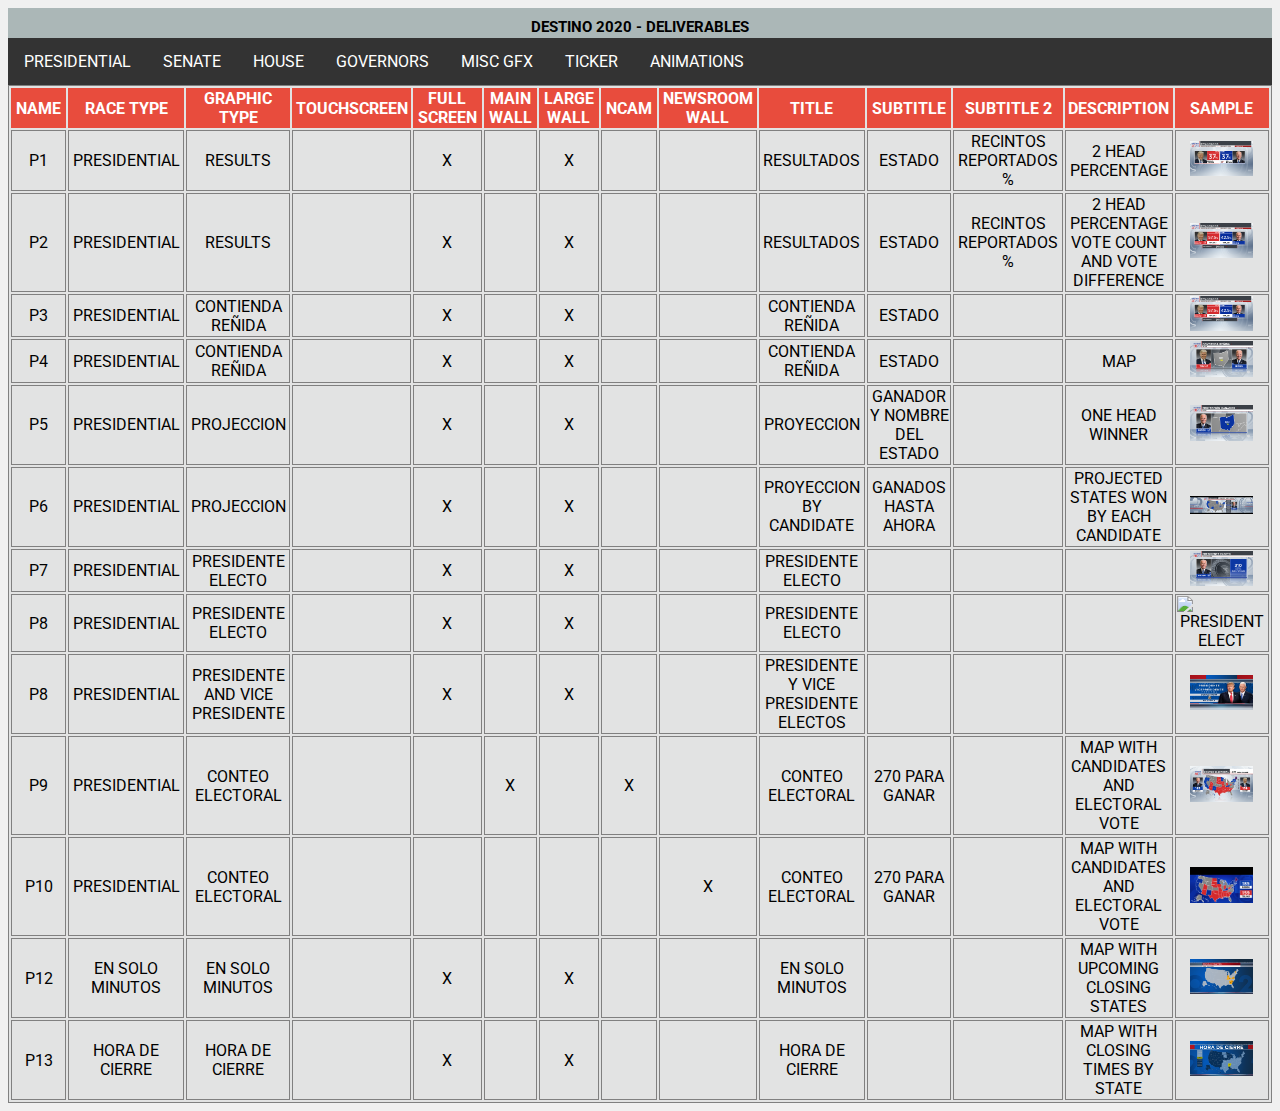
==== index.html @ 71d50ac9 "Add files via upload" ====
<!DOCTYPE html>

<html lang="en">

<head>
<link rel="stylesheet" type="text/css" href="style_sch.css">
<link href="https://fonts.googleapis.com/css?family=Roboto&display=swap" rel="stylesheet">
<meta charset="UTF-8">
<meta name="viewport" content="width=device-width, initial-scale=1">
<script src="https://ajax.googleapis.com/ajax/libs/jquery/2.1.1/jquery.min.js"></script>
<title>Destino Deliverables</title>

</head>

<body>
<header>
<h1>DESTINO 2020 - DELIVERABLES</h1>
</header>
<div>
<nav>
<ul>
<li><a class="active" href="index.html">PRESIDENTIAL</a></li>
<li><a href="senate.html">SENATE</a></li>
<li><a href="house.html">HOUSE</a></li>
<li><a href="gobernors.html">GOVERNORS</a></li>
<li><a href="propositions.html">MISC GFX</a></li>
<li><a href="ticker.html">TICKER</a></li>
<li><a href="animations.html">ANIMATIONS</a></li>
</ul>
</nav>
</div>

<table>
 <tr>
    <th>NAME</th>
    <th>RACE TYPE</th>
    <th>GRAPHIC TYPE</th>
    <th>TOUCHSCREEN</th>
    <th>FULL SCREEN</th>
    <th>MAIN WALL</th>
    <th>LARGE WALL</th>
    <th>NCAM</th>
	<th>NEWSROOM WALL</th>
	<th>TITLE</th>
	<th>SUBTITLE</th>
	<th>SUBTITLE 2</th>
	<th>DESCRIPTION</th>
	<th>SAMPLE</th>
 </tr>
       
<tr class="">
    <td>P1</td>
    <td>PRESIDENTIAL</td>
	<td>RESULTS</td>
	<td></td>
	<td>X</td>
	<td></td>
	<td>X</td>
	<td></td>
	<td></td>
	<td>RESULTADOS</td>
	<td>ESTADO</td>
	<td>RECINTOS REPORTADOS %</td>
	<td>2 HEAD PERCENTAGE</td>
	<td><img id="myImg" class = "myImg" src="images/PRESIDENTIAL/D20-FS-VOTE-PERCENTAGE-PRES.png" alt="PRESIDENTIAL RESULTS PERCENTAGES" style="width:70%;max-width:200px"></td>
</tr>

<tr class="">
    <td>P2</td>
    <td>PRESIDENTIAL</td>
	<td>RESULTS</td>
	<td></td>
	<td>X</td>
	<td></td>
	<td>X</td>
	<td></td>
	<td></td>
	<td>RESULTADOS</td>
	<td>ESTADO</td>
	<td>RECINTOS REPORTADOS %</td>
	<td>2 HEAD PERCENTAGE VOTE COUNT AND VOTE DIFFERENCE</td>
	<td><img id="myImg" class = "myImg" src="images/PRESIDENTIAL/D20-FS-VOTE-DIFFERENTIAL-PRES.png" alt="PRESIDENTIAL RESULTS VOTE DIFFERENCE" style="width:70%;max-width:200px"></td>
</tr>


<tr class="">
    <td>P3</td>
    <td>PRESIDENTIAL</td>
	<td>CONTIENDA REÑIDA</td>
	<td></td>
	<td>X</td>
	<td></td>
	<td>X</td>
	<td></td>
	<td></td>
	<td>CONTIENDA REÑIDA</td>
	<td>ESTADO</td>
	<td></td>
	<td></td>
	<td><img id="myImg" class = "myImg" src="images/PRESIDENTIAL/D20-FS-VOTE-DIFFERENTIAL-PRES.png" alt="CONTIENDA REÑIDA" style="width:70%;max-width:200px"></td>
</tr>
<tr class="">
    <td>P4</td>
    <td>PRESIDENTIAL</td>
	<td>CONTIENDA REÑIDA</td>
	<td></td>
	<td>X</td>
	<td></td>
	<td>X</td>
	<td></td>
	<td></td>
	<td>CONTIENDA REÑIDA</td>
	<td>ESTADO</td>
	<td></td>
	<td>MAP</td>
	<td><img id="myImg" class = "myImg" src="images/PRESIDENTIAL/P4-FS-PRES-CONTIENDA-RENIDA.png" alt="CCONTIENDA REÑIDA MAP" style="width:70%;max-width:200px"></td>
</tr>

<tr class="">
    <td>P5</td>
    <td>PRESIDENTIAL</td>
	<td>PROJECCION</td>
	<td></td>
	<td>X</td>
	<td></td>
	<td>X</td>
	<td></td>
	<td></td>
	<td>PROYECCION</td>
	<td>GANADOR Y NOMBRE DEL ESTADO</td>
	<td></td>
	<td>ONE HEAD WINNER</td>
	<td><img id="myImg" class = "myImg" src="images/PRESIDENTIAL/P5-FS-PRES-PROYECCION-2B.png" alt="PRESIDENTIAL PROJECTED WINNER" style="width:70%;max-width:200px"></td>
</tr>

<tr class="">
    <td>P6</td>
    <td>PRESIDENTIAL</td>
	<td>PROJECCION</td>
	<td></td>
	<td>X</td>
	<td></td>
	<td>X</td>
	<td></td>
	<td></td>
	<td>PROYECCION BY CANDIDATE</td>
	<td>GANADOS HASTA AHORA</td>
	<td></td>
	<td>PROJECTED STATES WON BY EACH CANDIDATE</td>
	<td><img id="myImg" class = "myImg" src="images/PRESIDENTIAL/LW_MAP_STATES_WON.png" alt="PROJECTED STATES WON BY CANDIDATES" style="width:70%;max-width:200px"></td>
</tr>

<tr class="">
    <td>P7</td>
    <td>PRESIDENTIAL</td>
	<td>PRESIDENTE ELECTO</td>
	<td></td>
	<td>X</td>
	<td></td>
	<td>X</td>
	<td></td>
	<td></td>
	<td>PRESIDENTE ELECTO</td>
	<td></td>
	<td></td>
	<td></td>
	<td><img id="myImg" class = "myImg" src="images/PRESIDENTIAL/P7-FS-PRES-ELECT-PROYECCION-2.png" alt="PRESIDENT ELECT" style="width:70%;max-width:200px"></td>
</tr>

<tr class="">
    <td>P8</td>
    <td>PRESIDENTIAL</td>
	<td>PRESIDENTE ELECTO</td>
	<td></td>
	<td>X</td>
	<td></td>
	<td>X</td>
	<td></td>
	<td></td>
	<td>PRESIDENTE ELECTO</td>
	<td></td>
	<td></td>
	<td></td>
	<td><img id="myImg" class = "myImg" src="images/PRESIDENTIAL/LARGE_WALL PRESIDENTE_ELECTO.png" alt="PRESIDENT ELECT" style="width:70%;max-width:200px"></td>
</tr>

<tr class="">
    <td>P8</td>
    <td>PRESIDENTIAL</td>
	<td>PRESIDENTE AND VICE PRESIDENTE</td>
	<td></td>
	<td>X</td>
	<td></td>
	<td>X</td>
	<td></td>
	<td></td>
	<td>PRESIDENTE Y VICE PRESIDENTE ELECTOS</td>
	<td></td>
	<td></td>
	<td></td>
	<td><img id="myImg" class = "myImg" src="images/PRESIDENTIAL/MAIN_WALL_PRESIDENTE_ELECTO_TICKET.png" alt="PRESIDENT ELECT TICKET" style="width:70%;max-width:200px"></td>
</tr>



<tr class="">
    <td>P9</td>
    <td>PRESIDENTIAL</td>
	<td>CONTEO ELECTORAL</td>
	<td></td>
	<td></td>
	<td>X</td>
	<td></td>
	<td>X</td>
	<td></td>
	<td>CONTEO ELECTORAL</td>
	<td>270 PARA GANAR</td>
	<td></td>
	<td>MAP WITH CANDIDATES AND ELECTORAL VOTE</td>
	<td><img id="myImg" class = "myImg" src="images/PRESIDENTIAL/MW_CONTEO_ELECTORAL.png" alt="MAP CONTEO ELECTORAL" style="width:70%;max-width:200px"></td>
</tr>

<tr>
    <td>P10</td>
    <td>PRESIDENTIAL</td>
	<td>CONTEO ELECTORAL</td>
	<td></td>
	<td></td>
	<td></td>
	<td></td>
	<td></td>
	<td>X</td>
	<td>CONTEO ELECTORAL</td>
	<td>270 PARA GANAR</td>
	<td></td>
	<td>MAP WITH CANDIDATES AND ELECTORAL VOTE</td>
	<td><img id="myImg" class = "myImg" src="images/PRESIDENTIAL/D20-JUMBOTRON-CONTEO-ELECTORAL-MAP-BLUE.png" alt="D20-JUMBOTRON-CONTEO-ELECTORAL-MAP-BLUE" style="width:70%;max-width:200px"></td>
</tr>


<tr class="">
    <td>P12</td>
    <td>EN SOLO MINUTOS</td>
	<td>EN SOLO MINUTOS</td>
	<td></td>
	<td>X</td>
	<td></td>
	<td>X</td>
	<td></td>
	<td></td>
	<td>EN SOLO MINUTOS</td>
	<td></td>
	<td></td>
	<td>MAP WITH UPCOMING CLOSING STATES</td>
	<td><img id="myImg" class = "myImg" src="images/MISC/POLL_CLOSING_TIME_EN_SOLO_MINUTOS.png" alt="EN SOLO MINUTOS MAP" style="width:70%;max-width:200px"></td>
</tr>

<tr class="">
    <td>P13</td>
    <td>HORA DE CIERRE</td>
	<td>HORA DE CIERRE</td>
	<td></td>
	<td>X</td>
	<td></td>
	<td>X</td>
	<td></td>
	<td></td>
	<td>HORA DE CIERRE</td>
	<td></td>
	<td></td>
	<td>MAP WITH CLOSING TIMES BY STATE</td>
	<td><img id="myImg" class = "myImg" src="images/MISC/HORA_DE_CIERRE.png" alt="HORA DE CIERRE MAP" style="width:70%;max-width:200px"></td>
</tr>
   
</table>


<!-- The Modal -->
<div id="myModal" class="modal">
  <span class="close">&times;</span>
  <img class="modal-content" id="img01">
  <div id="caption"></div>
</div>

<script>
// Get the modal
var modal = document.getElementById("myModal");

// Get the image and insert it inside the modal - use its "alt" text as a caption
var img = $('.myImg');
var modalImg = $("#img01");
var captionText = document.getElementById("caption");
$('.myImg').click(function(){
    modal.style.display = "block";
    var newSrc = this.src;
    modalImg.attr('src', newSrc);
    captionText.innerHTML = this.alt;
});
// Get the <span> element that closes the modal
var span = document.getElementsByClassName("close")[0];

// When the user clicks on <span> (x), close the modal
span.onclick = function() { 
  modal.style.display = "none";
}
</script>
    
</body>

</html>
---- style_sch.css ----
@charset="UTF-8";


 html, body, h1, h2, h3, ul, li, a, p,
 
 article, aside, footer, header, main, nav, section{

}

h1{
margin-top: 5px;
margin-bottom:5px;
text-align:center;
padding-top: 10px;
padding-bottom:10px;
font-size: 15px;
}


header{
background-color:#ABB7B7;
height: 30px;
text-align:center;
}


body {
background-color: #f0f0f0;
font-family: 'Roboto', sans-serif;
}

td{
 margin: auto;
 text-align:center;
 border-style: solid;
 border-color:gray;
 border-width: 0.5px;
 width: 200px;

 }

table{
background-color: #e2e3e3;
border-style: solid;
border-width: 0.5px;
}

th{
color:white;
height: 5px;
background-color: #e84c3d;
}

ul {
  list-style-type: none;
  margin: 0;
  padding: 0;
  overflow: hidden;
  background-color: #333;
}

li {
  float: left;
}

li a {
  display: block;
  color: white;
  text-align: center;
  padding: 14px 16px;
  text-decoration: none;
}

li a:hover {
  background-color: #111;
}




#myImg {
  cursor: pointer;
  transition: 0.3s;
}

#myImg:hover {opacity: 0.7;}

/* The Modal (background) */
.modal {
  display: none; /* Hidden by default */
  position: fixed; /* Stay in place */
  z-index: 1; /* Sit on top */
  padding-top: 100px; /* Location of the box */
  left: 0;
  top: 0;
  width: 100%; /* Full width */
  height: 100%; /* Full height */
  overflow: auto; /* Enable scroll if needed */
  background-color: rgb(0,0,0); /* Fallback color */
  background-color: rgba(0,0,0,0.9); /* Black w/ opacity */
}

/* Modal Content (image) */
.modal-content {
  margin: auto;
  display: block;
  width: 100%;
  max-width: 1400px;
}

/* Caption of Modal Image */
#caption {
  margin: auto;
  display: block;
  width: 100%;
  max-width: 700px;
  text-align: center;
  color: #ccc;
  padding: 10px 0;
  height: 150px;
}

/* Add Animation */
.modal-content, #caption {  
  -webkit-animation-name: zoom;
  -webkit-animation-duration: 0.6s;
  animation-name: zoom;
  animation-duration: 0.6s;
}

@-webkit-keyframes zoom {
  from {-webkit-transform:scale(0)} 
  to {-webkit-transform:scale(1)}
}

@keyframes zoom {
  from {transform:scale(0)} 
  to {transform:scale(1)}
}

/* The Close Button */
.close {
  position: absolute;
  top: 15px;
  right: 35px;
  color: #f1f1f1;
  font-size: 40px;
  font-weight: bold;
  transition: 0.3s;
}

.close:hover,
.close:focus {
  color: #bbb;
  text-decoration: none;
  cursor: pointer;
}

/* 100% Image Width on Smaller Screens */
@media only screen and (max-width: 700px){
  .modal-content {
    width: 100%;
  }
}
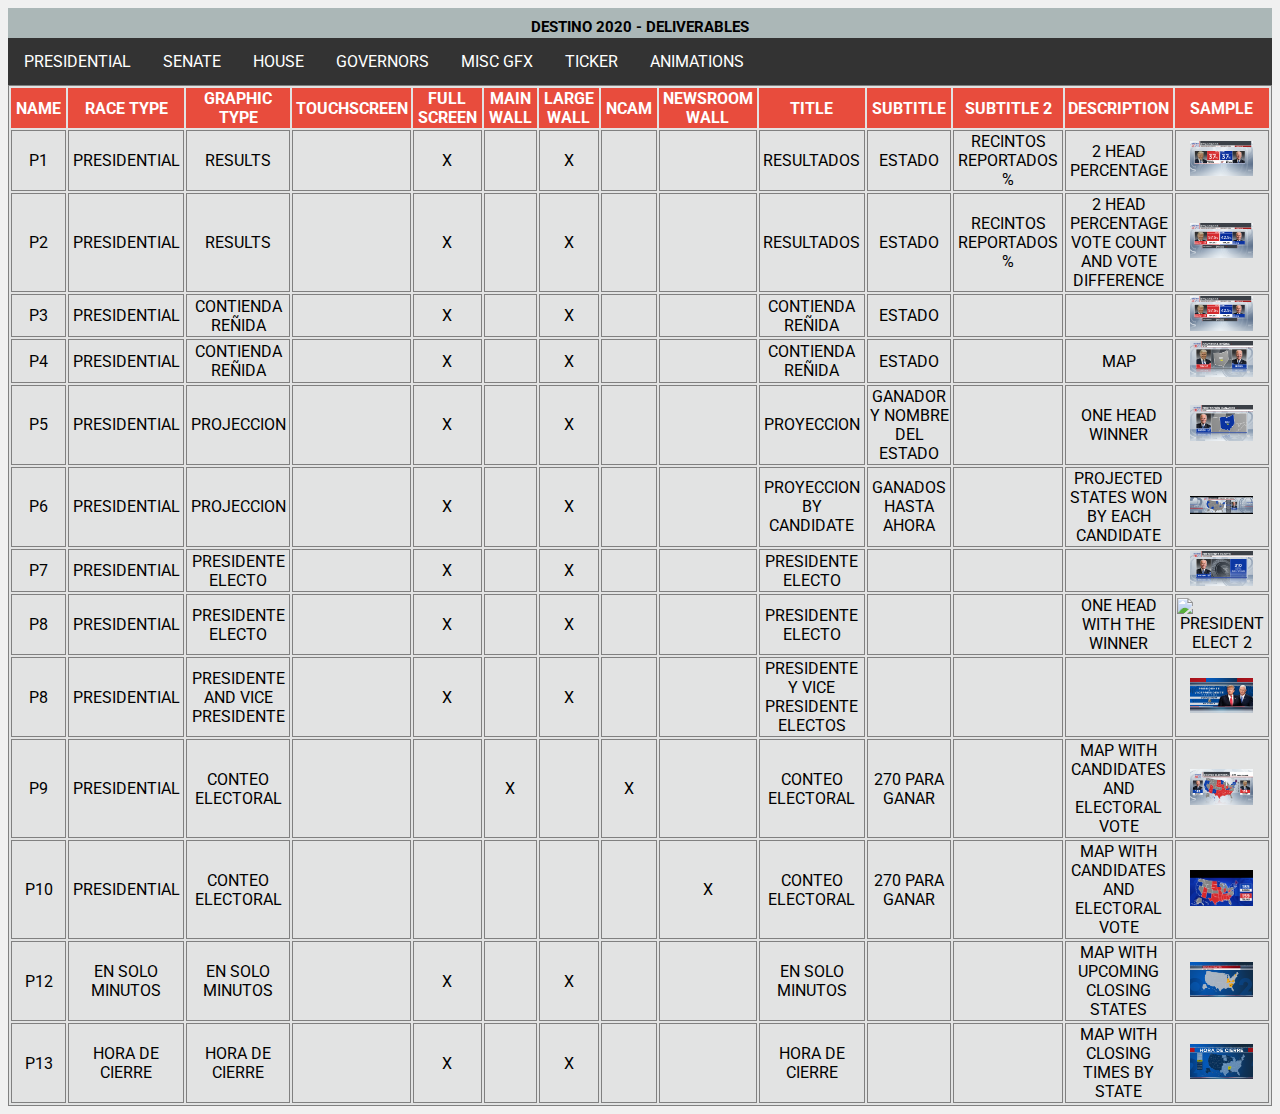
==== commit 6d22d72a: "Add files via upload" ====
--- a/index.html
+++ b/index.html
@@ -180,8 +180,8 @@
 	<td>PRESIDENTE ELECTO</td>
 	<td></td>
 	<td></td>
-	<td></td>
-	<td><img id="myImg" class = "myImg" src="images/PRESIDENTIAL/LARGE_WALL PRESIDENTE_ELECTO.png" alt="PRESIDENT ELECT" style="width:70%;max-width:200px"></td>
+	<td>ONE HEAD WITH THE WINNER</td>
+	<td><img id="myImg" class = "myImg" src="images/PRESIDENTIAL/LARGE_WALL_PRESIDENTE_ELECTO.png" alt="PRESIDENT ELECT 2" style="width:70%;max-width:200px"></td>
 </tr>
 
 <tr class="">
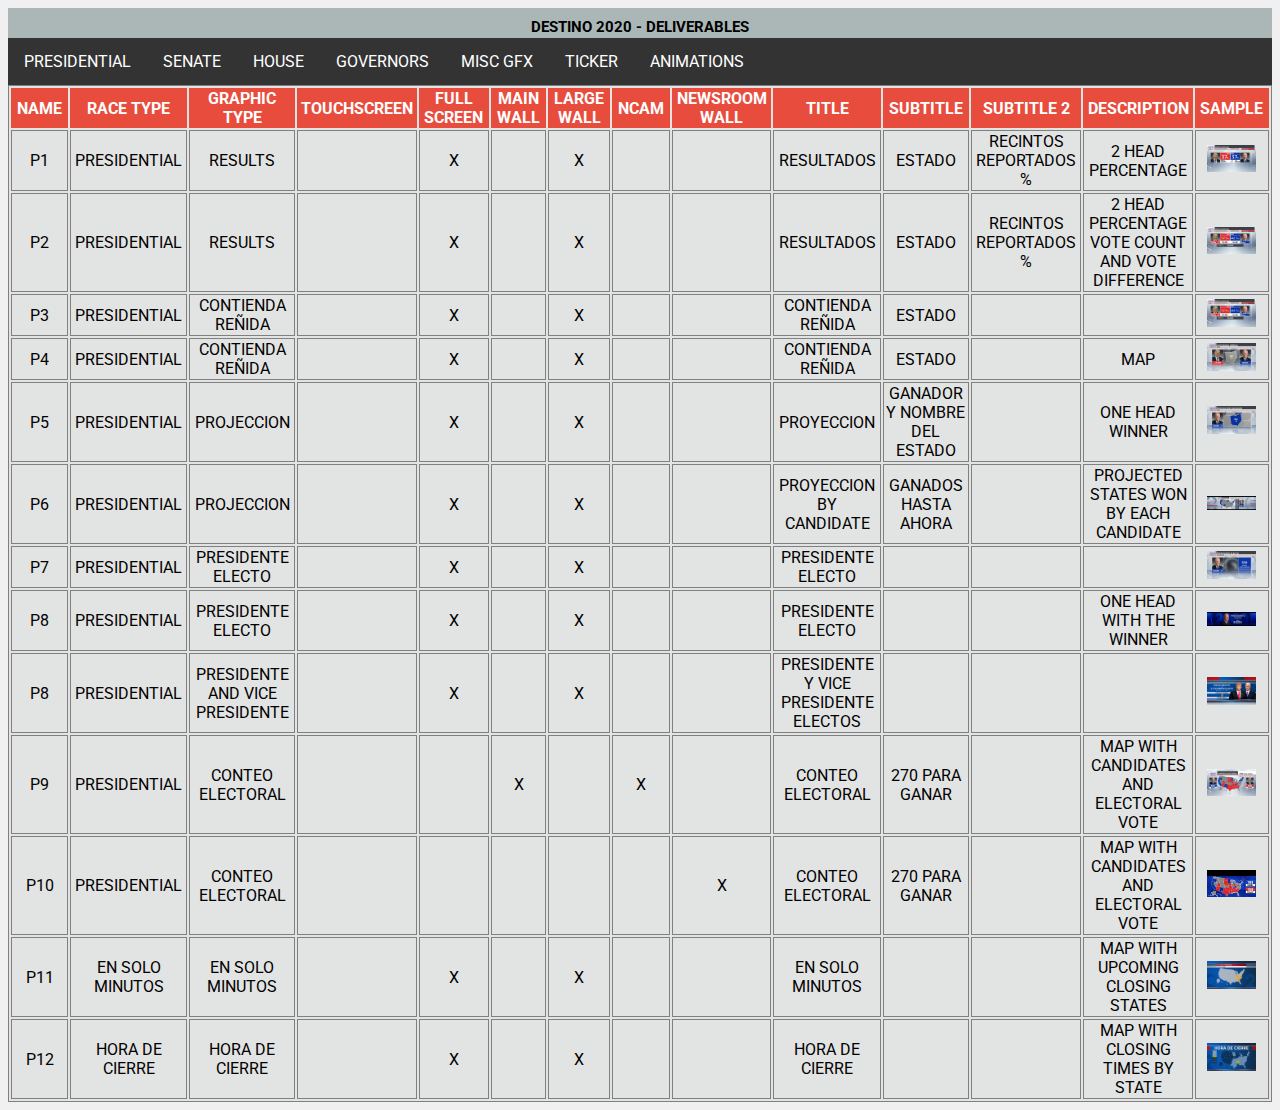
==== commit ad487c35: "Add files via upload" ====
--- a/index.html
+++ b/index.html
@@ -181,7 +181,7 @@
 	<td></td>
 	<td></td>
 	<td>ONE HEAD WITH THE WINNER</td>
-	<td><img id="myImg" class = "myImg" src="images/PRESIDENTIAL/LARGE_WALL_PRESIDENTE_ELECTO.png" alt="PRESIDENT ELECT 2" style="width:70%;max-width:200px"></td>
+	<td><img id="myImg" class = "myImg" src="images/PRESIDENTIAL/LW_PRESIDENT_ELECT.png" alt="PRESIDENT ELECT 2" style="width:70%;max-width:200px"></td>
 </tr>
 
 <tr class="">
@@ -239,7 +239,7 @@
 
 
 <tr class="">
-    <td>P12</td>
+    <td>P11</td>
     <td>EN SOLO MINUTOS</td>
 	<td>EN SOLO MINUTOS</td>
 	<td></td>
@@ -256,7 +256,7 @@
 </tr>
 
 <tr class="">
-    <td>P13</td>
+    <td>P12</td>
     <td>HORA DE CIERRE</td>
 	<td>HORA DE CIERRE</td>
 	<td></td>
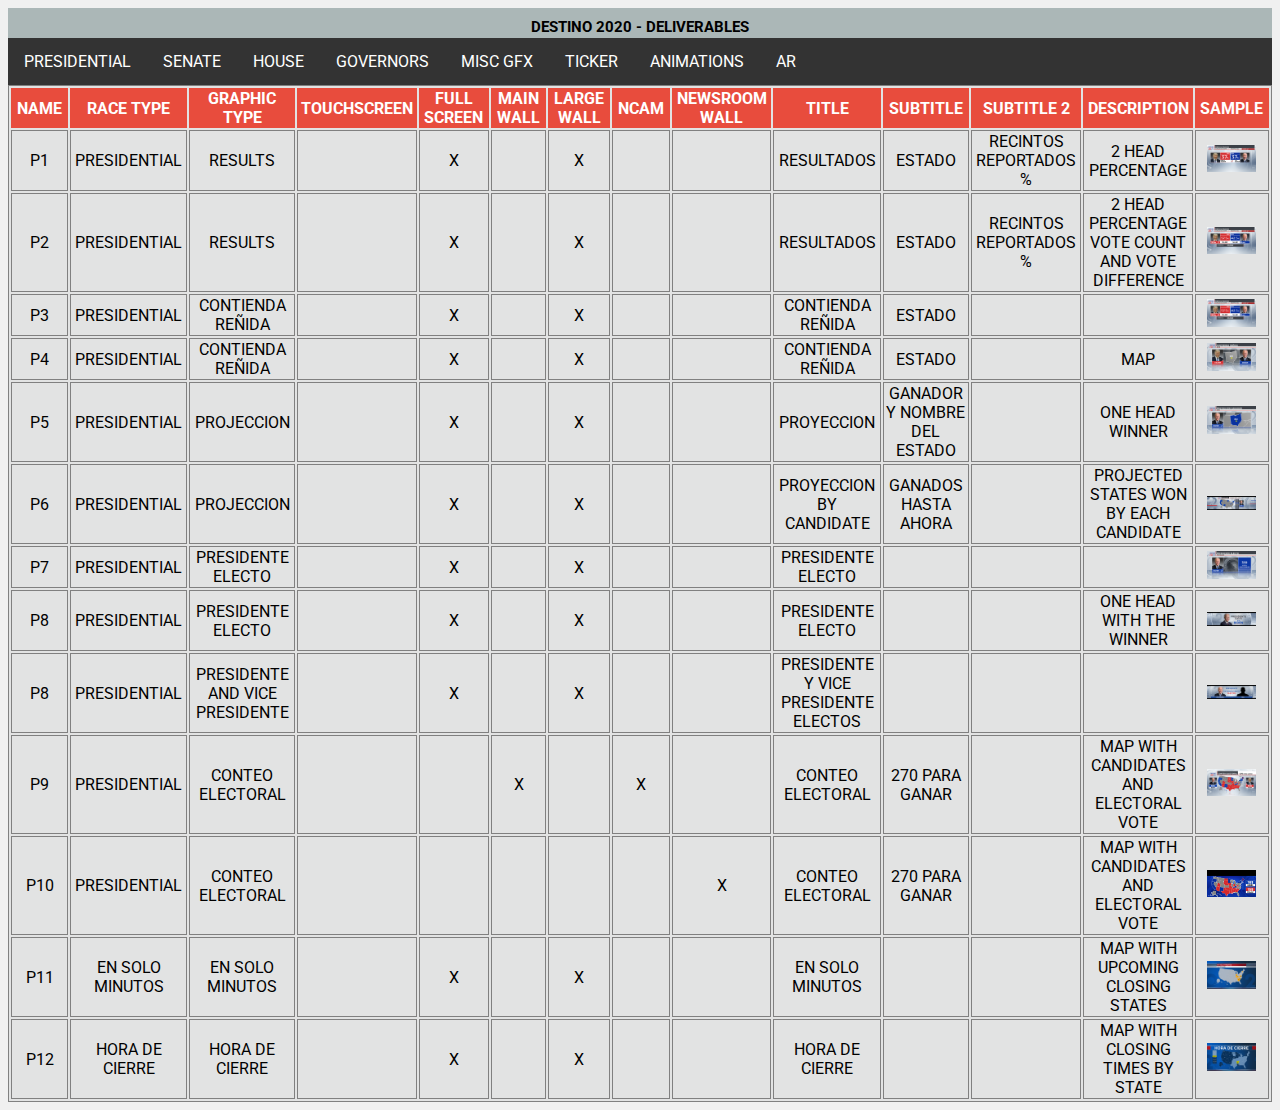
==== commit 2e2257f9: "Add files via upload" ====
--- a/index.html
+++ b/index.html
@@ -26,6 +26,7 @@
 <li><a href="propositions.html">MISC GFX</a></li>
 <li><a href="ticker.html">TICKER</a></li>
 <li><a href="animations.html">ANIMATIONS</a></li>
+<li><a href="ar.html">AR</a></li>
 </ul>
 </nav>
 </div>
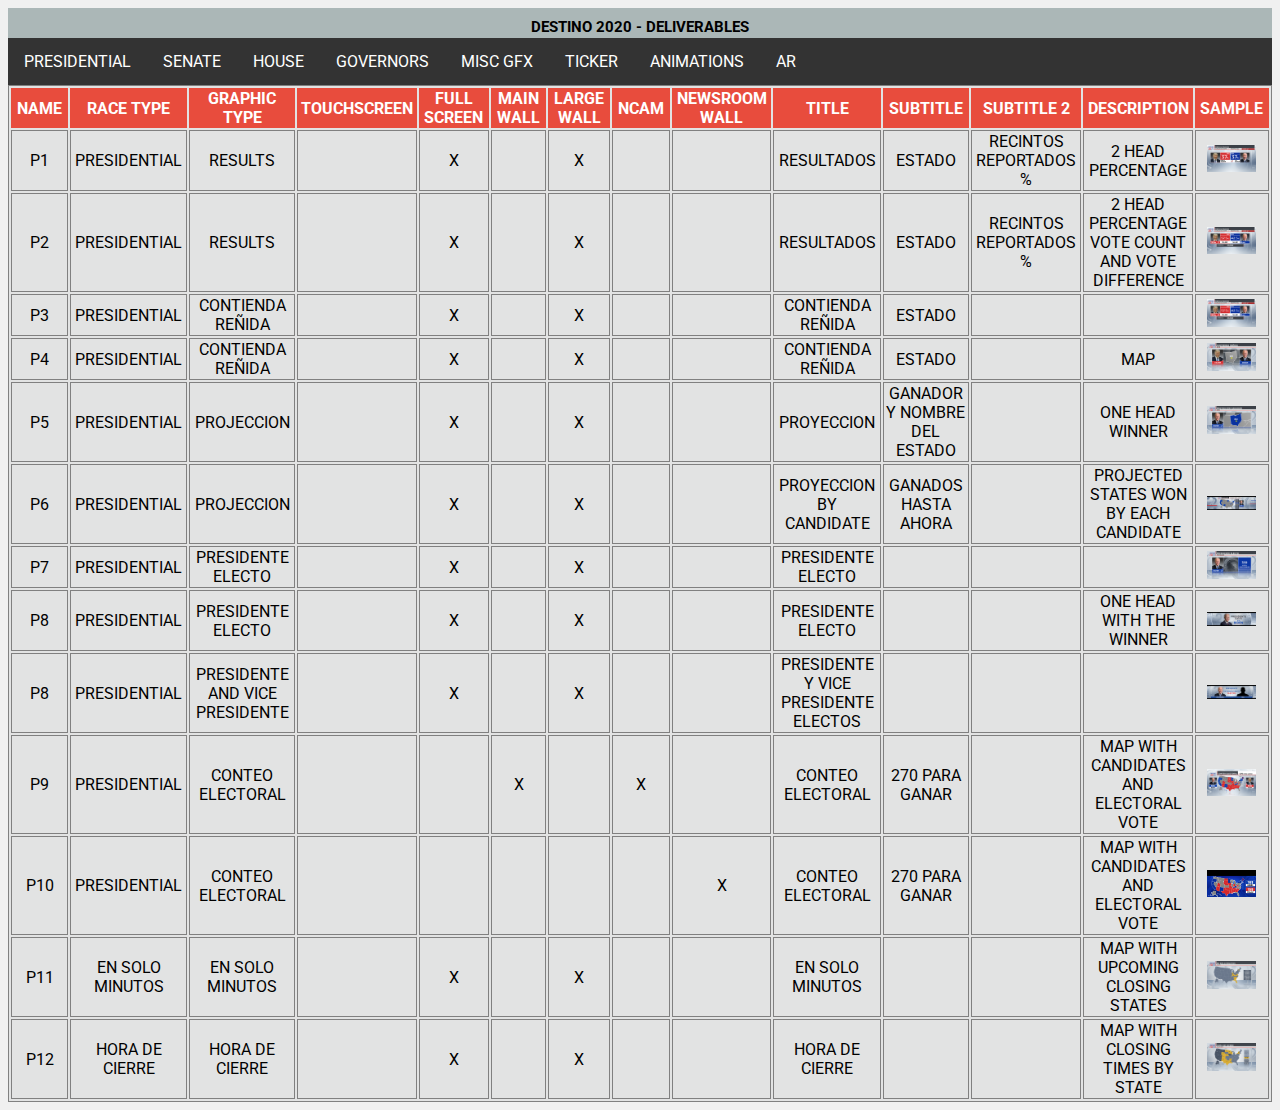
==== commit 18f420c1: "Add files via upload" ====
--- a/index.html
+++ b/index.html
@@ -253,7 +253,7 @@
 	<td></td>
 	<td></td>
 	<td>MAP WITH UPCOMING CLOSING STATES</td>
-	<td><img id="myImg" class = "myImg" src="images/MISC/POLL_CLOSING_TIME_EN_SOLO_MINUTOS.png" alt="EN SOLO MINUTOS MAP" style="width:70%;max-width:200px"></td>
+	<td><img id="myImg" class = "myImg" src="images/PRESIDENTIAL/ProximosResultados_0825.png" alt="EN SOLO MINUTOS MAP" style="width:70%;max-width:200px"></td>
 </tr>
 
 <tr class="">
@@ -270,7 +270,7 @@
 	<td></td>
 	<td></td>
 	<td>MAP WITH CLOSING TIMES BY STATE</td>
-	<td><img id="myImg" class = "myImg" src="images/MISC/HORA_DE_CIERRE.png" alt="HORA DE CIERRE MAP" style="width:70%;max-width:200px"></td>
+	<td><img id="myImg" class = "myImg" src="images/PRESIDENTIAL/Poll_Closing_0825.png" alt="HORA DE CIERRE MAP" style="width:70%;max-width:200px"></td>
 </tr>
    
 </table>
